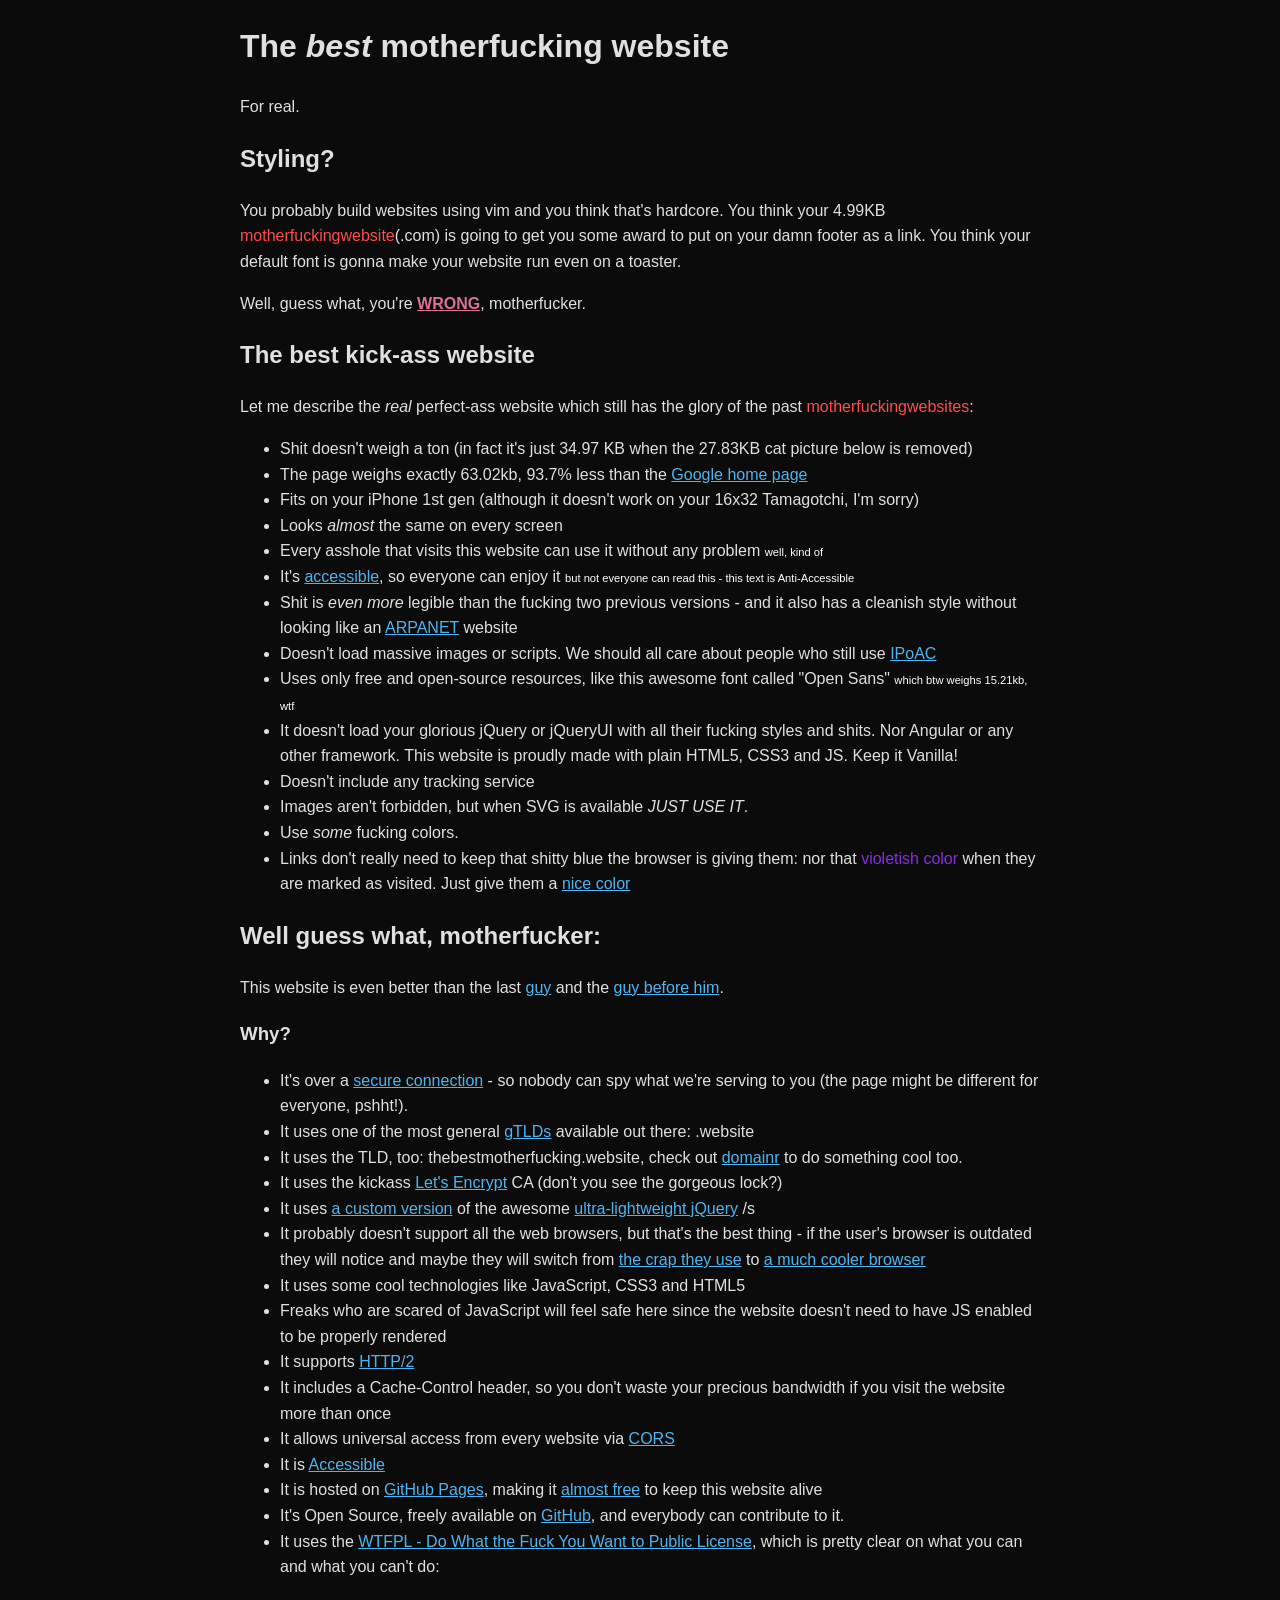
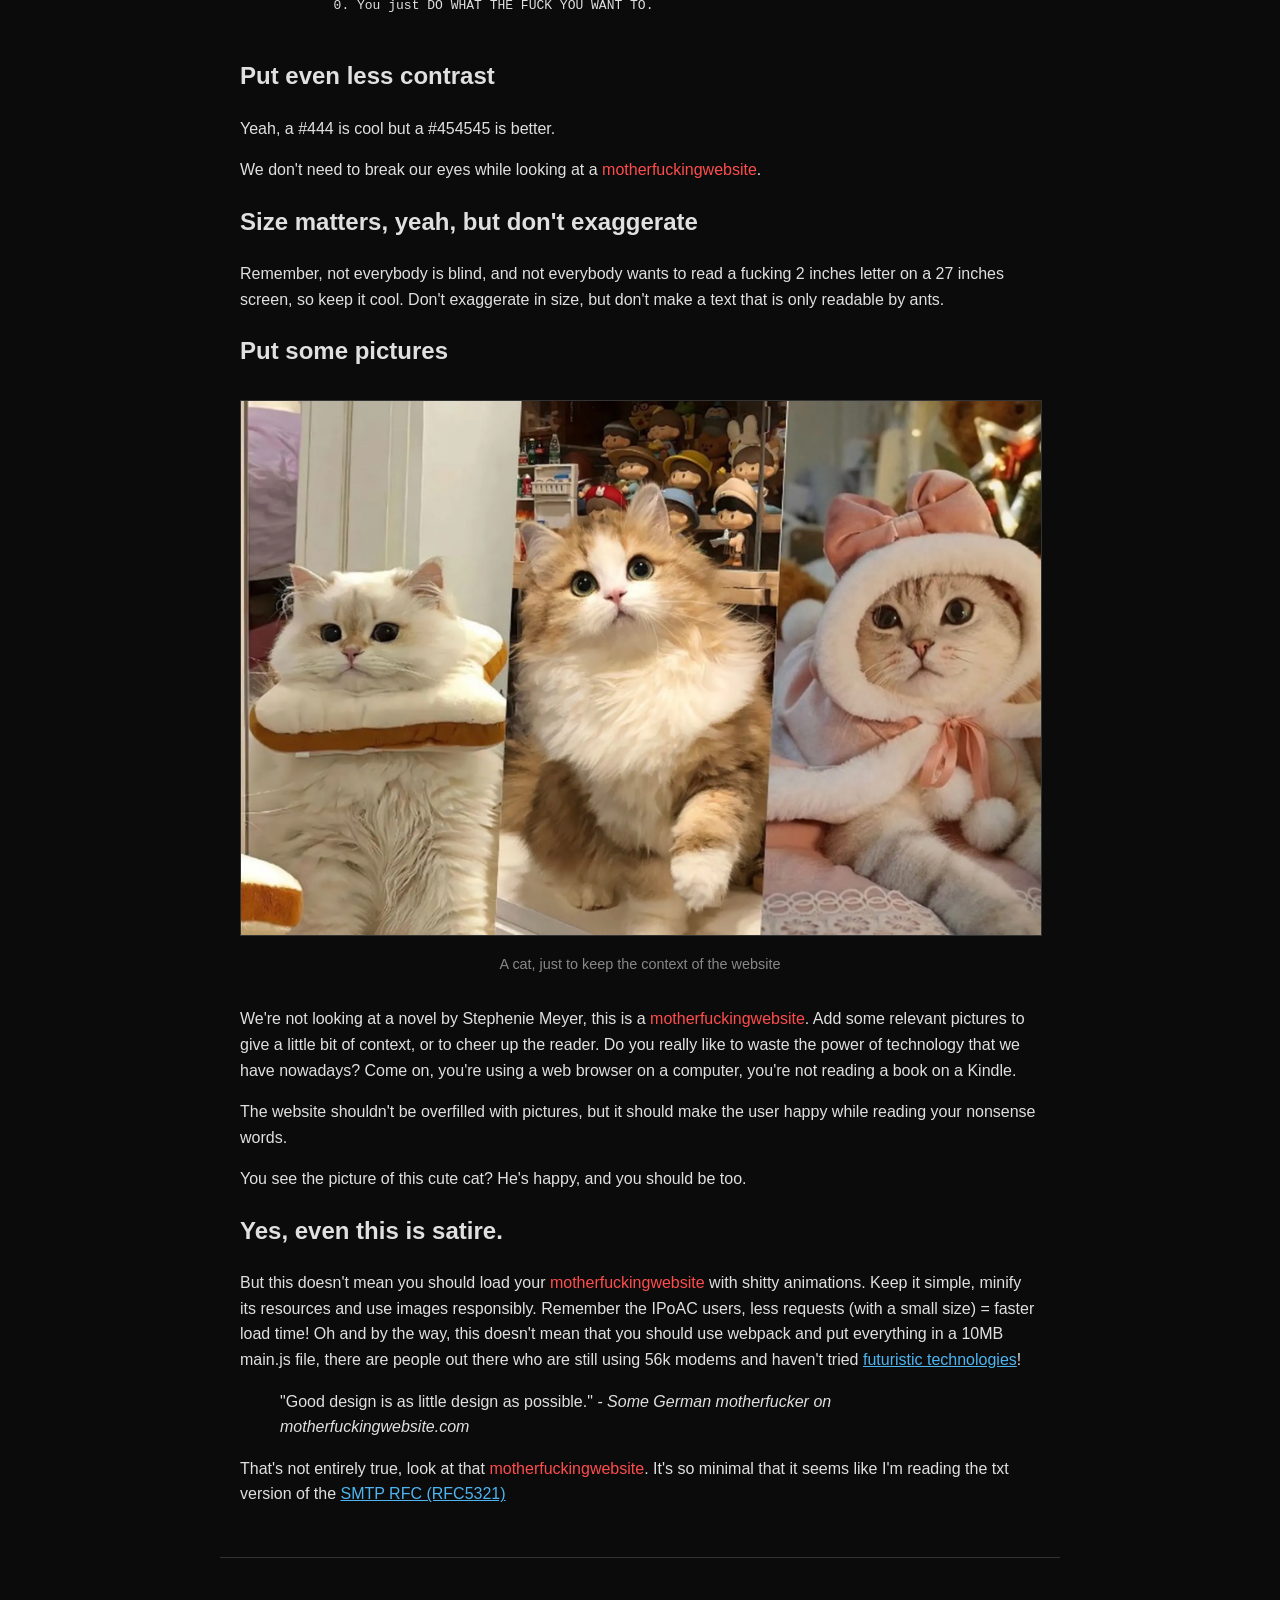
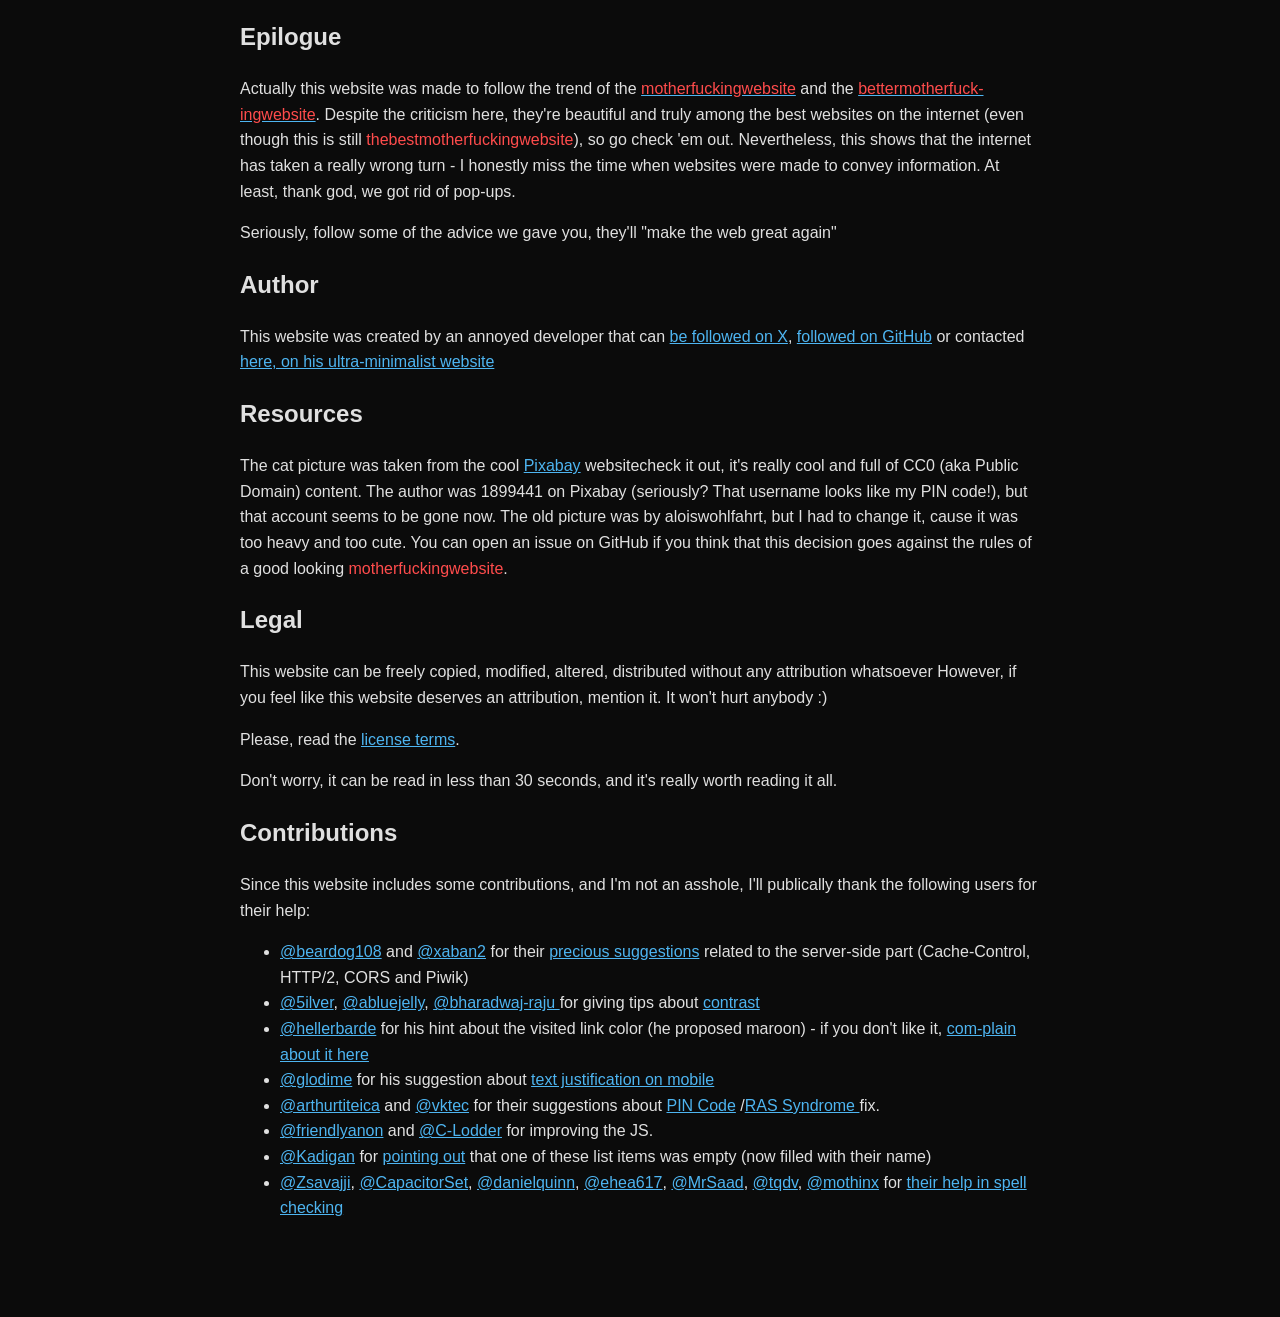
==== Bai3/index.html @ 23d35c74 "update code" ====
<!doctype html>
<html lang="en">
  <head>
    <meta charset="UTF-8" />
    <meta name="viewport" content="width=device-width, initial-scale=1.0" />
    <title>Document</title>
    <link rel="stylesheet" href="style.css" />
  </head>
  <body>
    <h1>The <em>best</em> motherfucking website</h1>
    <p>For real.</p>

    <section>
      <h2>Styling?</h2>
      <p>
        You probably build websites using vim and you think that's hardcore. You
        think your 4.99KB <span id="t1"> motherfuckingwebsite</span>(.com) is
        going to get you some award to put on your damn footer as a link. You
        think your default font is gonna make your website run even on a
        toaster.
      </p>
      <p>
        Well, guess what, you're
        <strong
          ><span style="color: palevioletred"><u>WRONG</u></span></strong
        >, motherfucker.
      </p>
    </section>

    <section>
      <h2>The best kick-ass website</h2>
      <p>
        Let me describe the <em>real</em> perfect-ass website which still has
        the glory of the past <span id="t1">motherfuckingwebsites</span>:
      </p>
      <ul>
        <li>
          Shit doesn't weigh a ton (in fact it's just 34.97 KB when the 27.83KB
          cat picture below is removed)
        </li>
        <li>
          The page weighs exactly 63.02kb, 93.7% less than the
          <a href="https://www.google.com/?zx=1777881623377"
            >Google home page</a
          >
        </li>
        <li>
          Fits on your iPhone 1st gen (although it doesn't work on your 16x32
          Tamagotchi, I'm sorry)
        </li>
        <li>Looks <em>almost</em> the same on every screen</li>
        <li>
          Every asshole that visits this website can use it without any problem
          <small>well, kind of</small>
        </li>
        <li>
          It's <a href="https://www.w3.org/TR/WCAG20/">accessible</a>, so
          everyone can enjoy it
          <small
            >but not everyone can read this - this text is
            Anti-Accessible</small
          >
        </li>
        <li>
          Shit is <em>even more</em> legible than the fucking two previous
          versions - and it also has a cleanish style without looking like an
          <a href="https://en.wikipedia.org/wiki/ARPANET">ARPANET</a> website
        </li>
        <li>
          Doesn't load massive images or scripts. We should all care about
          people who still use
          <a href="https://en.wikipedia.org/wiki/IP_over_Avian_Carriers"
            >IPoAC</a
          >
        </li>
        <li>
          Uses only free and open-source resources, like this awesome font
          called "Open Sans" <small>which btw weighs 15.21kb, wtf</small>
        </li>
        <li>
          It doesn't load your glorious jQuery or jQueryUI with all their
          fucking styles and shits. Nor Angular or any other framework. This
          website is proudly made with plain HTML5, CSS3 and JS. Keep it
          Vanilla!
        </li>
        <li>Doesn't include any tracking service</li>
        <li>
          Images aren't forbidden, but when SVG is available
          <em>JUST USE IT</em>.
        </li>
        <li>Use <em>some</em> fucking colors.</li>
        <li>
          Links don't really need to keep that shitty blue the browser is giving
          them: nor that
          <span style="color: blueviolet">violetish color</span> when they are
          marked as visited. Just give them a
          <a href="https://www.colorhexa.com/0077aa">nice color</a>
        </li>
      </ul>
    </section>

    <section>
      <h2>Well guess what, motherfucker:</h2>
      <p>
        This website is even better than the last
        <a href="#http://bettermotherfuckingwebsite.com/">guy</a>
        and the <a href="https://motherfuckingwebsite.com/">guy before him</a>.
      </p>
      <h3>Why?</h3>
      <ul>
        <li>
          It's over a
          <a href="https://en.wikipedia.org/wiki/HTTPS">secure connection</a> -
          so nobody can spy what we're serving to you (the page might be
          different for everyone, pshht!).
        </li>
        <li>
          It uses one of the most general
          <a href="https://en.wikipedia.org/wiki/Generic_top-level_domain"
            >gTLDs</a
          >
          available out there: .website
        </li>
        <li>
          It uses the TLD, too: thebestmotherfucking.website, check out
          <a href="https://domainr.com/">domainr</a> to do something cool too.
        </li>
        <li>
          It uses the kickass
          <a href="https://letsencrypt.org/">Let's Encrypt</a> CA (don't you see
          the gorgeous lock?)
        </li>
        <li>
          It uses
          <a href="https://thebestmotherfucking.website/js/jquery-3.5.1.min.js"
            >a custom version</a
          >
          of the awesome
          <a href="https://jquery.com/">ultra-lightweight jQuery</a> /s
        </li>
        <li>
          It probably doesn't support all the web browsers, but that's the best
          thing - if the user's browser is outdated they will notice and maybe
          they will switch from
          <a
            href="https://support.microsoft.com/vi-VN/internet-explorer/internet-explorer-help"
            >the crap they use</a
          >
          to
          <a href="https://www.firefox.com/vi/">a much cooler browser</a>
        </li>
        <li>It uses some cool technologies like JavaScript, CSS3 and HTML5</li>
        <li>
          Freaks who are scared of JavaScript will feel safe here since the
          website doesn't need to have JS enabled to be properly rendered
        </li>
        <li>
          It supports <a href="https://en.wikipedia.org/wiki/HTTP/2">HTTP/2</a>
        </li>
        <li>
          It includes a Cache-Control header, so you don't waste your precious
          bandwidth if you visit the website more than once
        </li>
        <li>
          It allows universal access from every website via
          <a href="https://enable-cors.org/">CORS</a>
        </li>
        <li>
          It is
          <a href="https://www.w3.org/WAI/fundamentals/accessibility-intro/"
            >Accessible</a
          >
        </li>
        <li>
          It is hosted on <a href="https://pages.github.com/">GitHub Pages</a>,
          making it
          <a href="https://www.namecheap.com/domains/registration/gtld/website/"
            >almost free</a
          >
          to keep this website alive
        </li>
        <li>
          It's Open Source, freely available on
          <a href="https://github.com/denysvitali/thebestmotherfuckingwebsite/"
            >GitHub</a
          >, and everybody can contribute to it.
        </li>
        <li>
          It uses the
          <a href="https://www.wtfpl.net/"
            >WTFPL - Do What the Fuck You Want to Public License</a
          >, which is pretty clear on what you can and what you can't do:
        </li>
      </ul>
      <pre>
            0. You just DO WHAT THE FUCK YOU WANT TO.
        </pre
      >
    </section>

    <section>
      <h2>Put even less contrast</h2>
      <p>Yeah, a #444 is cool but a #454545 is better.</p>
      <p>
        We don't need to break our eyes while looking at a
        <span id="t1">motherfuckingwebsite</span>.
      </p>
    </section>

    <section>
      <h2>Size matters, yeah, but don't exaggerate</h2>
      <p>
        Remember, not everybody is blind, and not everybody wants to read a
        fucking 2 inches letter on a 27 inches screen, so keep it cool. Don't
        exaggerate in size, but don't make a text that is only readable by ants.
      </p>
    </section>

    <section>
      <h2>Put some pictures</h2>
      <figure>
        <img
          src="anhmeo.jpg"
          alt="A cat, just to keep the context of the website"
        />
        <figcaption>A cat, just to keep the context of the website</figcaption>
      </figure>
      <p>
        We're not looking at a novel by Stephenie Meyer, this is a
        <span id="t1">motherfuckingwebsite</span>. Add some relevant pictures to
        give a little bit of context, or to cheer up the reader. Do you really
        like to waste the power of technology that we have nowadays? Come on,
        you're using a web browser on a computer, you're not reading a book on a
        Kindle.
      </p>
      <p>
        The website shouldn't be overfilled with pictures, but it should make
        the user happy while reading your nonsense words.
      </p>
      <p>
        You see the picture of this cute cat? He's happy, and you should be too.
      </p>
    </section>

    <section>
      <h2>Yes, even this is satire.</h2>
      <p>
        But this doesn't mean you should load your
        <span id="t1">motherfuckingwebsite</span> with shitty animations. Keep
        it simple, minify its resources and use images responsibly. Remember the
        IPoAC users, less requests (with a small size) = faster load time! Oh
        and by the way, this doesn't mean that you should use webpack and put
        everything in a 10MB main.js file, there are people out there who are
        still using 56k modems and haven't tried
        <a href="https://en.wikipedia.org/wiki/Fiber_to_the_x#FTTH"
          >futuristic technologies</a
        >!
      </p>
      <blockquote>
        "Good design is as little design as possible."
        <cite>- Some German motherfucker on motherfuckingwebsite.com</cite>
      </blockquote>
      <p>
        That's not entirely true, look at that
        <span id="t1">motherfuckingwebsite</span>. It's so minimal that it seems
        like I'm reading the txt version of the
        <a href="https://www.rfc-editor.org/rfc/rfc5321.txt"
          >SMTP RFC (RFC5321)</a
        >
      </p>
    </section>

    <footer>
      <h2>Epilogue</h2>
      <p>
        Actually this website was made to follow the trend of the
        <a href="https://motherfuckingwebsite.com/"
          ><span id="t1">motherfuckingwebsite</span></a
        >
        and the
        <a href="http://bettermotherfuckingwebsite.com/"
          ><span id="t1">bettermotherfuck-ingwebsite</span></a
        >. Despite the criticism here, they're beautiful and truly among the
        best websites on the internet (even though this is still
        <span id="t1">thebestmotherfuckingwebsite</span>), so go check 'em out.
        Nevertheless, this shows that the internet has taken a really wrong turn
        - I honestly miss the time when websites were made to convey
        information. At least, thank god, we got rid of pop-ups.
      </p>
      <p>
        Seriously, follow some of the advice we gave you, they'll "make the web
        great again"
      </p>

      <h2>Author</h2>
      <p>
        This website was created by an annoyed developer that can
        <a href="https://x.com/DenysVitali">be followed on X</a>,
        <a href="https://github.com/denysvitali/">followed on GitHub</a> or
        contacted
        <a href="https://denv.it/">here, on his ultra-minimalist website</a>
      </p>

      <h2>Resources</h2>
      <p>
        The cat picture was taken from the cool
        <a href="https://pixabay.com/">Pixabay</a> websitecheck it out, it's
        really cool and full of CC0 (aka Public Domain) content. The author was
        1899441 on Pixabay (seriously? That username looks like my PIN code!),
        but that account seems to be gone now. The old picture was by
        aloiswohlfahrt, but I had to change it, cause it was too heavy and too
        cute. You can open an issue on GitHub if you think that this decision
        goes against the rules of a good looking
        <span id="t1">motherfuckingwebsite</span>.
      </p>

      <h2>Legal</h2>
      <p>
        This website can be freely copied, modified, altered, distributed
        without any attribution whatsoever However, if you feel like this
        website deserves an attribution, mention it. It won't hurt anybody :)
      </p>
      <p>
        Please, read the
        <a href="https://thebestmotherfucking.website/LICENSE.txt"
          >license terms</a
        >.
      </p>
      <p>
        Don't worry, it can be read in less than 30 seconds, and it's really
        worth reading it all.
      </p>

      <h2>Contributions</h2>
      <p>
        Since this website includes some contributions, and I'm not an asshole,
        I'll publically thank the following users for their help:
      </p>
      <ul>
        <li>
          <a href="https://github.com/beardog108">@beardog108</a> and
          <a href="https://github.com/xaban2">@xaban2</a> for their
          <a
            href="https://github.com/denysvitali/thebestmotherfuckingwebsite/issues/51"
            >precious suggestions</a
          >
          related to the server-side part (Cache-Control, HTTP/2, CORS and
          Piwik)
        </li>
        <li>
          <a href="https://github.com/5ilver">@5ilver</a>,
          <a href="https://github.com/abluejelly">@abluejelly</a>,
          <a href="https://github.com/bharadwaj-raju">@bharadwaj-raju </a> for
          giving tips about
          <a
            href="https://github.com/denysvitali/thebestmotherfuckingwebsite/issues?q=label%3Acontrast"
            >contrast</a
          >
        </li>
        <li>
          <a href="https://github.com/hellerbarde">@hellerbarde</a> for his hint
          about the visited link color (he proposed maroon) - if you don't like
          it,
          <a
            href="https://github.com/denysvitali/thebestmotherfuckingwebsite/issues/11"
            >com-plain about it here</a
          >
        </li>
        <li>
          <a href="https://github.com/glodime">@glodime</a> for his suggestion
          about
          <a
            href="https://github.com/denysvitali/thebestmotherfuckingwebsite/issues/12"
            >text justification on mobile</a
          >
        </li>
        <li>
          <a href="https://github.com/arthurtiteica"> @arthurtiteica</a> and
          <a href="https://github.com/vktec">@vktec</a> for their suggestions
          about
          <a
            href="https://github.com/denysvitali/thebestmotherfuckingwebsite/issues/9"
            >PIN Code</a
          >
          /<a href="https://en.wikipedia.org/wiki/RAS_syndrome"
            >RAS Syndrome
          </a>
          fix.
        </li>
        <li>
          <a href="https://github.com/friendlyanon">@friendlyanon</a> and
          <a href="https://github.com/C-Lodder">@C-Lodder</a> for improving the
          JS.
        </li>
        <li>
          <a href="https://github.com/Kadigan">@Kadigan</a> for
          <a
            href="https://github.com/denysvitali/thebestmotherfuckingwebsite/issues/90"
            >pointing out</a
          >
          that one of these list items was empty (now filled with their name)
        </li>
        <li>
          <a href="https://github.com/Zsavajji">@Zsavajji</a>,
          <a href="https://github.com/CapacitorSet">@CapacitorSet</a>,
          <a href="https://github.com/danielquinn">@danielquinn</a>,
          <a href="https://github.com/ehea617">@ehea617</a>,
          <a href="https://github.com/MrSaad">@MrSaad</a>,
          <a href="https://github.com/tqdv">@tqdv</a>,
          <a href="https://github.com/mothinx">@mothinx</a> for
          <a
            href="https://github.com/denysvitali/thebestmotherfuckingwebsite/pulls?q=is%3Apr+is%3Aclosed+label%3A%22spell+checking%22"
            >their help in spell checking</a
          >
        </li>
      </ul>
    </footer>
  </body>
</html>
---- Bai3/style.css ----
body {
  background-color: #0b0b0b;
  color: #e0e0e0;
  font-family:
    "Open Sans",
    -apple-system,
    BlinkMacSystemFont,
    "Segoe UI",
    Roboto,
    sans-serif;
  line-height: 1.6;
  margin: 0;
  padding: 0;
}

body > * {
  max-width: 800px;
  margin-left: auto;
  margin-right: auto;
  padding: 0 20px;
}

header {
  padding-top: 50px;
  padding-bottom: 20px;
}

footer {
  padding-top: 40px;
  padding-bottom: 80px;
  border-top: 1px solid #333;
  margin-top: 50px;
}

a {
  color: #4eb5f1;
  text-decoration: underline;
}

a:hover {
  color: #ff4c4c;
}

figure {
  margin: 30px 0;
  text-align: center;
}

img {
  max-width: 100%;
  height: auto;
  border: 1px solid #333;
}

figcaption {
  font-size: 0.9em;
  color: #888;
  margin-top: 10px;
}

small {
  color: white;
  font-size: 0.7em;
}

#t1 {
  color: #ff4c4c;
}
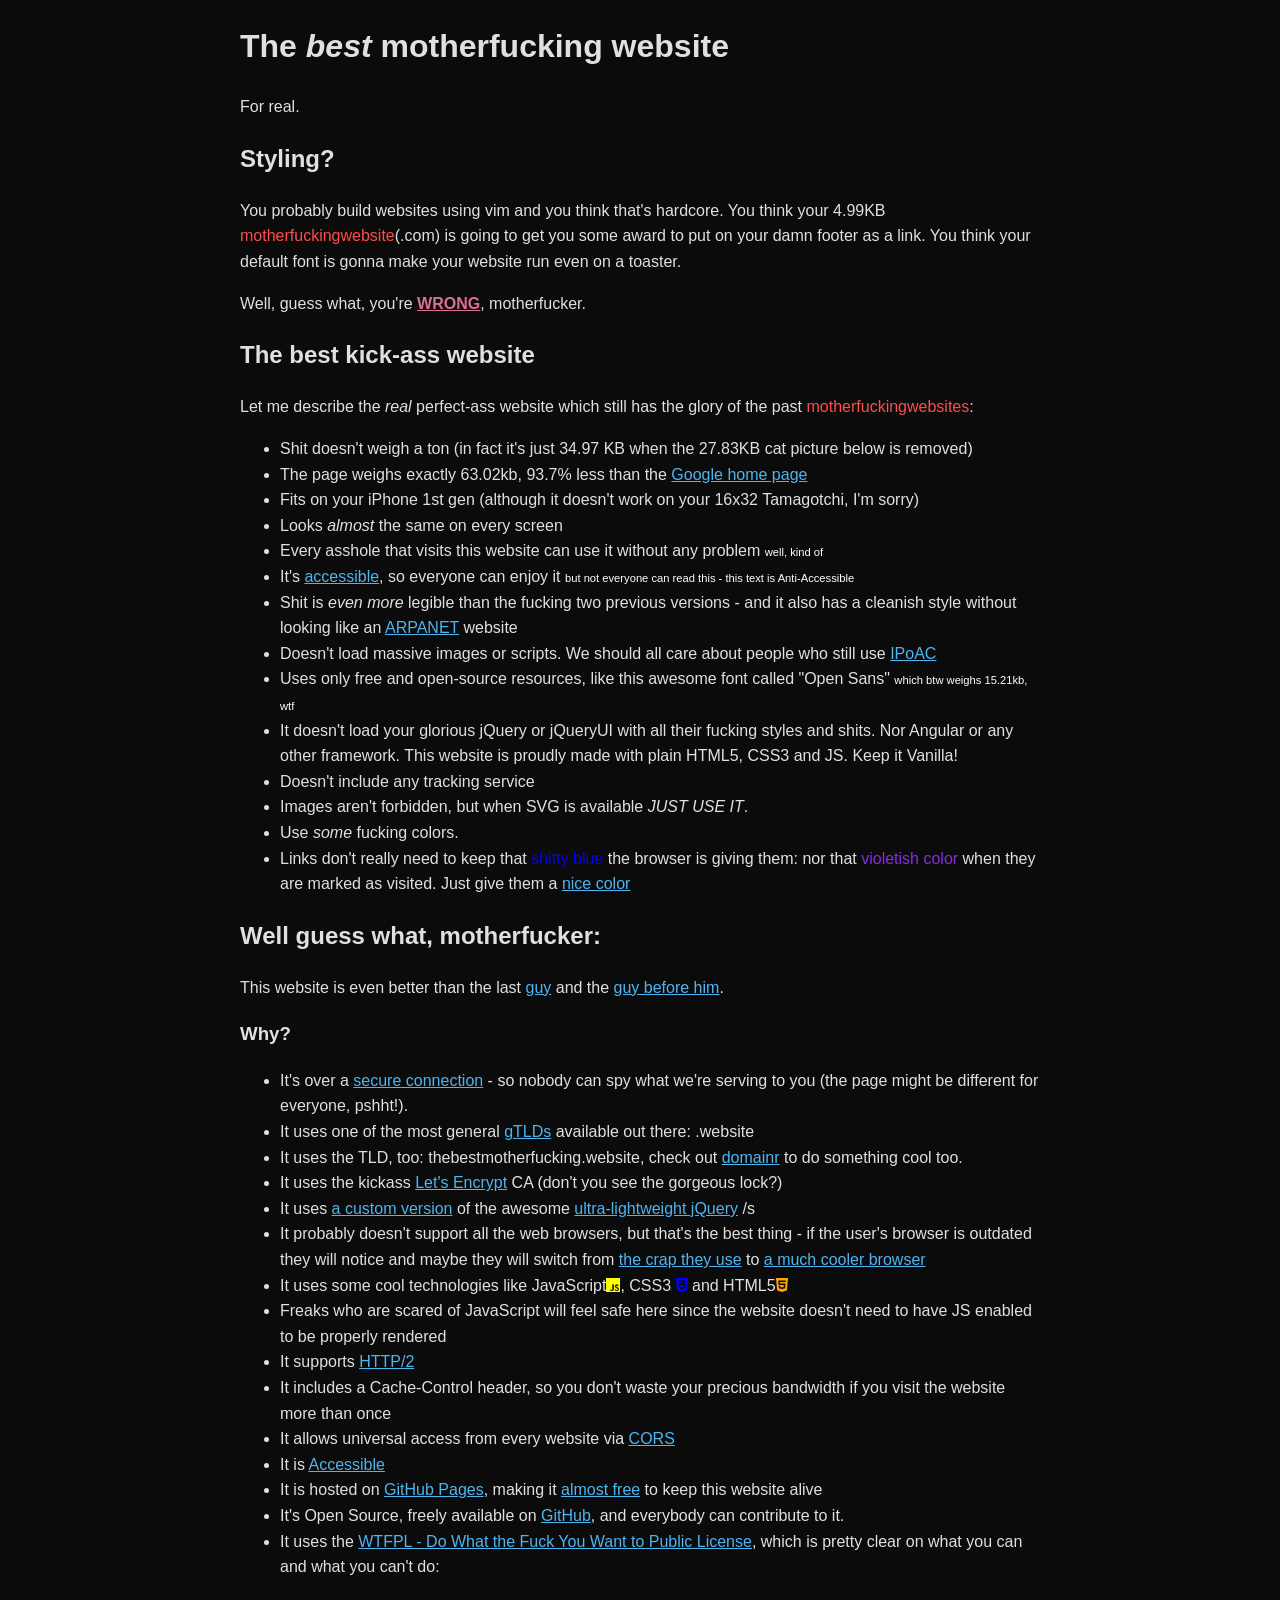
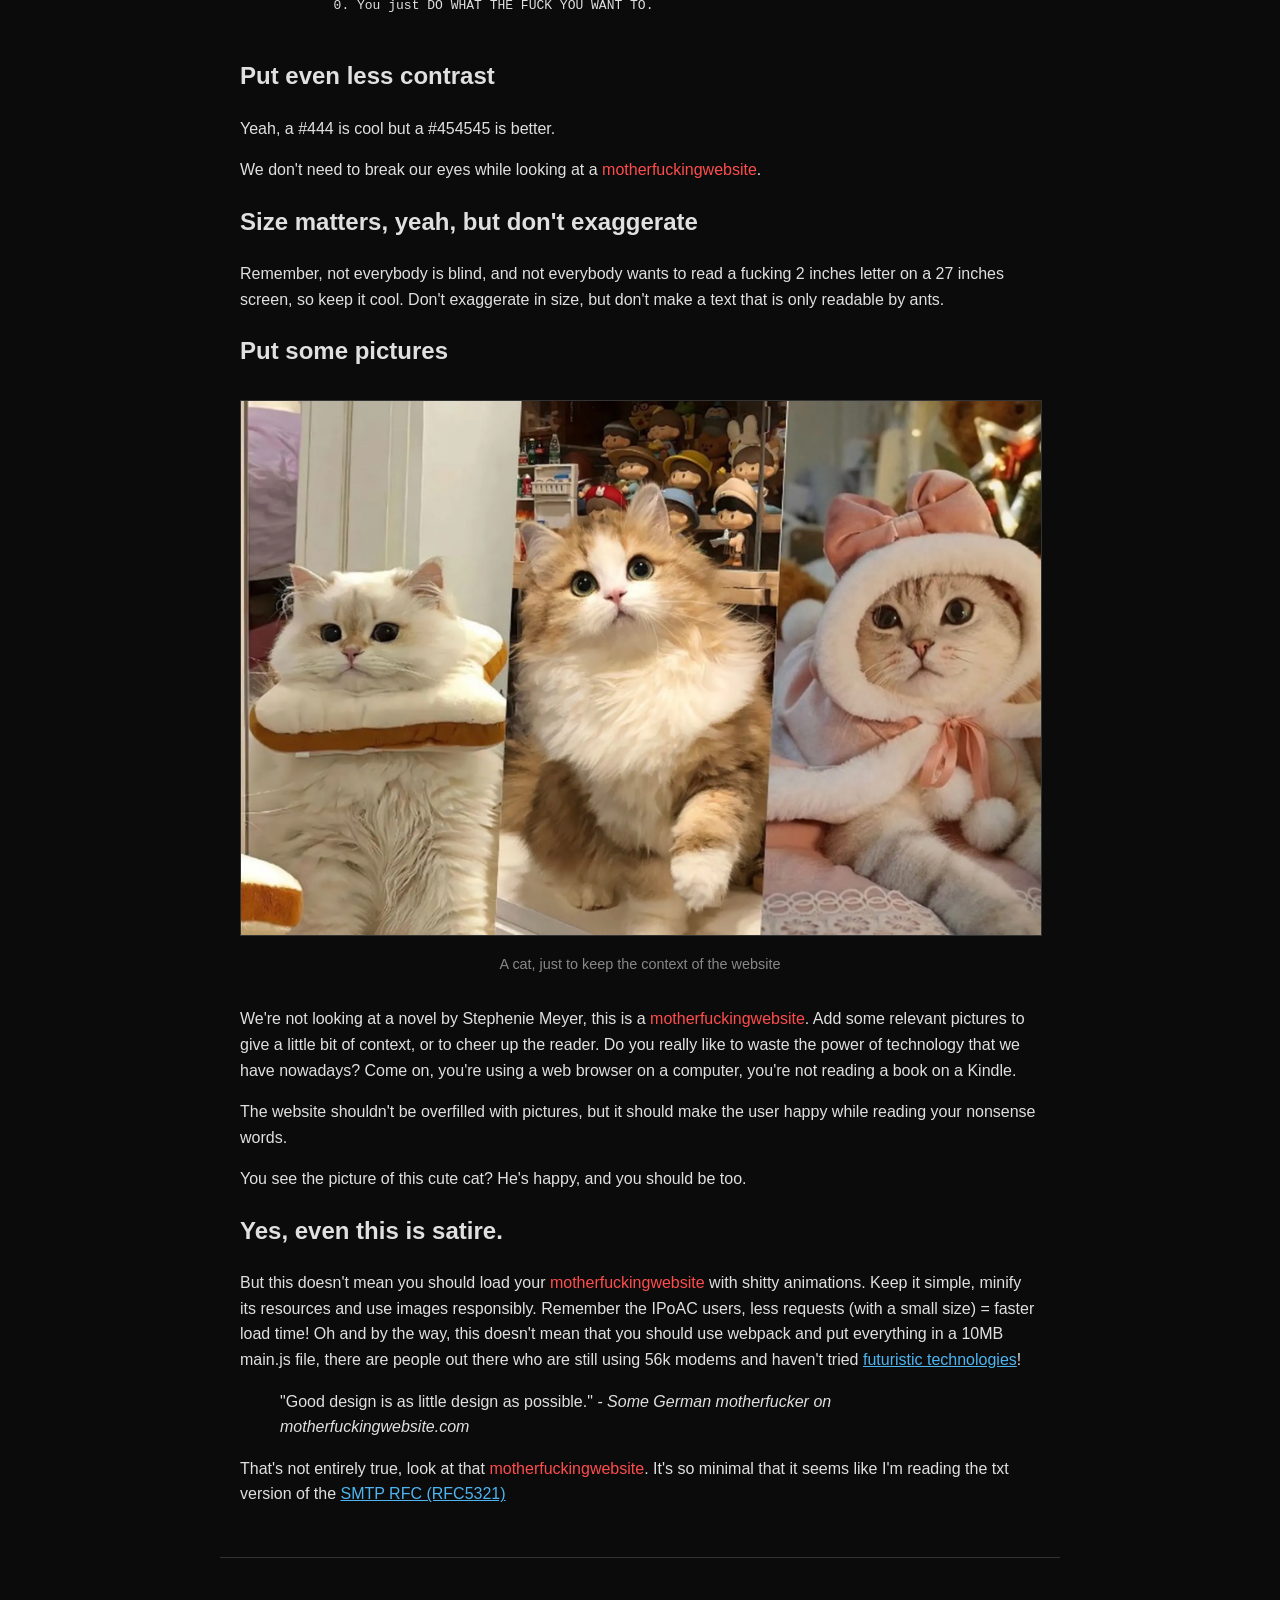
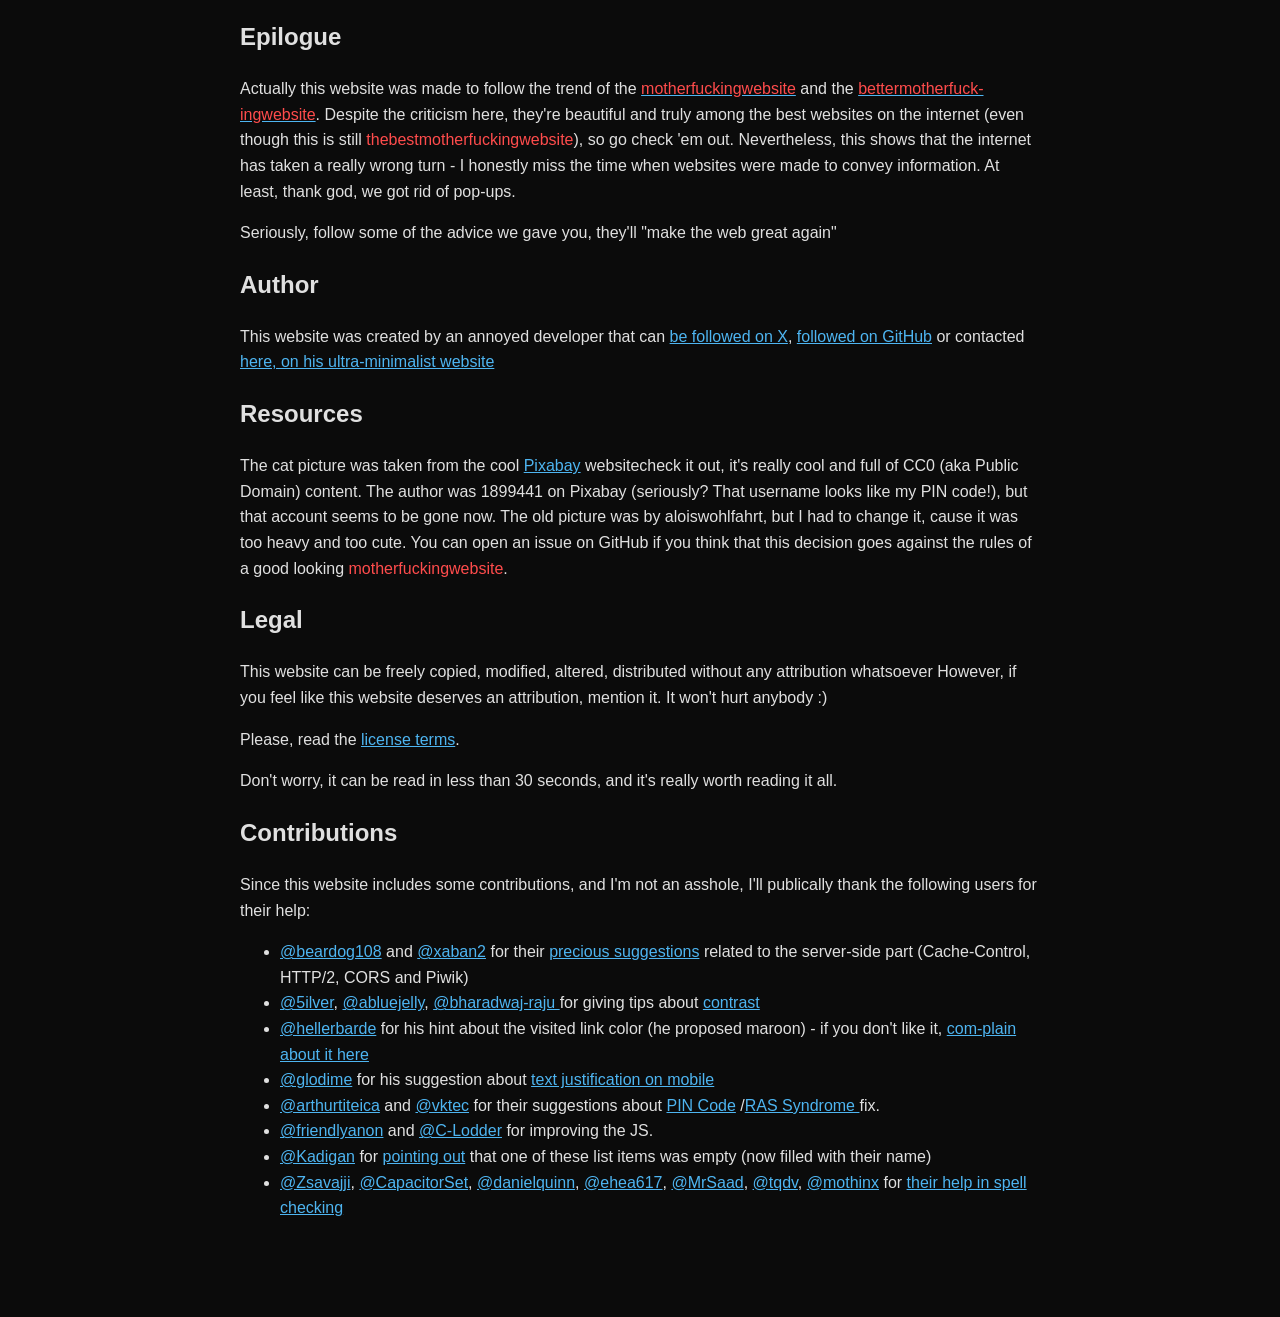
==== commit ec7ecc6b: "." ====
--- a/Bai3/index.html
+++ b/Bai3/index.html
@@ -5,6 +5,10 @@
     <meta name="viewport" content="width=device-width, initial-scale=1.0" />
     <title>Document</title>
     <link rel="stylesheet" href="style.css" />
+    <link
+      rel="stylesheet"
+      href="https://cdnjs.cloudflare.com/ajax/libs/font-awesome/6.5.1/css/all.min.css"
+    />
   </head>
   <body>
     <h1>The <em>best</em> motherfucking website</h1>
@@ -90,7 +94,8 @@
         </li>
         <li>Use <em>some</em> fucking colors.</li>
         <li>
-          Links don't really need to keep that shitty blue the browser is giving
+          Links don't really need to keep that
+          <span style="color: blue">shitty blue</span> the browser is giving
           them: nor that
           <span style="color: blueviolet">violetish color</span> when they are
           marked as visited. Just give them a
@@ -149,7 +154,14 @@
           to
           <a href="https://www.firefox.com/vi/">a much cooler browser</a>
         </li>
-        <li>It uses some cool technologies like JavaScript, CSS3 and HTML5</li>
+        <li>
+          It uses some cool technologies like JavaScript<i
+            class="fa-brands fa-js"
+            style="color: yellow"
+          ></i
+          >, CSS3 <i class="fa-brands fa-css3-alt" style="color: blue"></i> and
+          HTML5<i class="fa-brands fa-html5" style="color: orange"></i>
+        </li>
         <li>
           Freaks who are scared of JavaScript will feel safe here since the
           website doesn't need to have JS enabled to be properly rendered
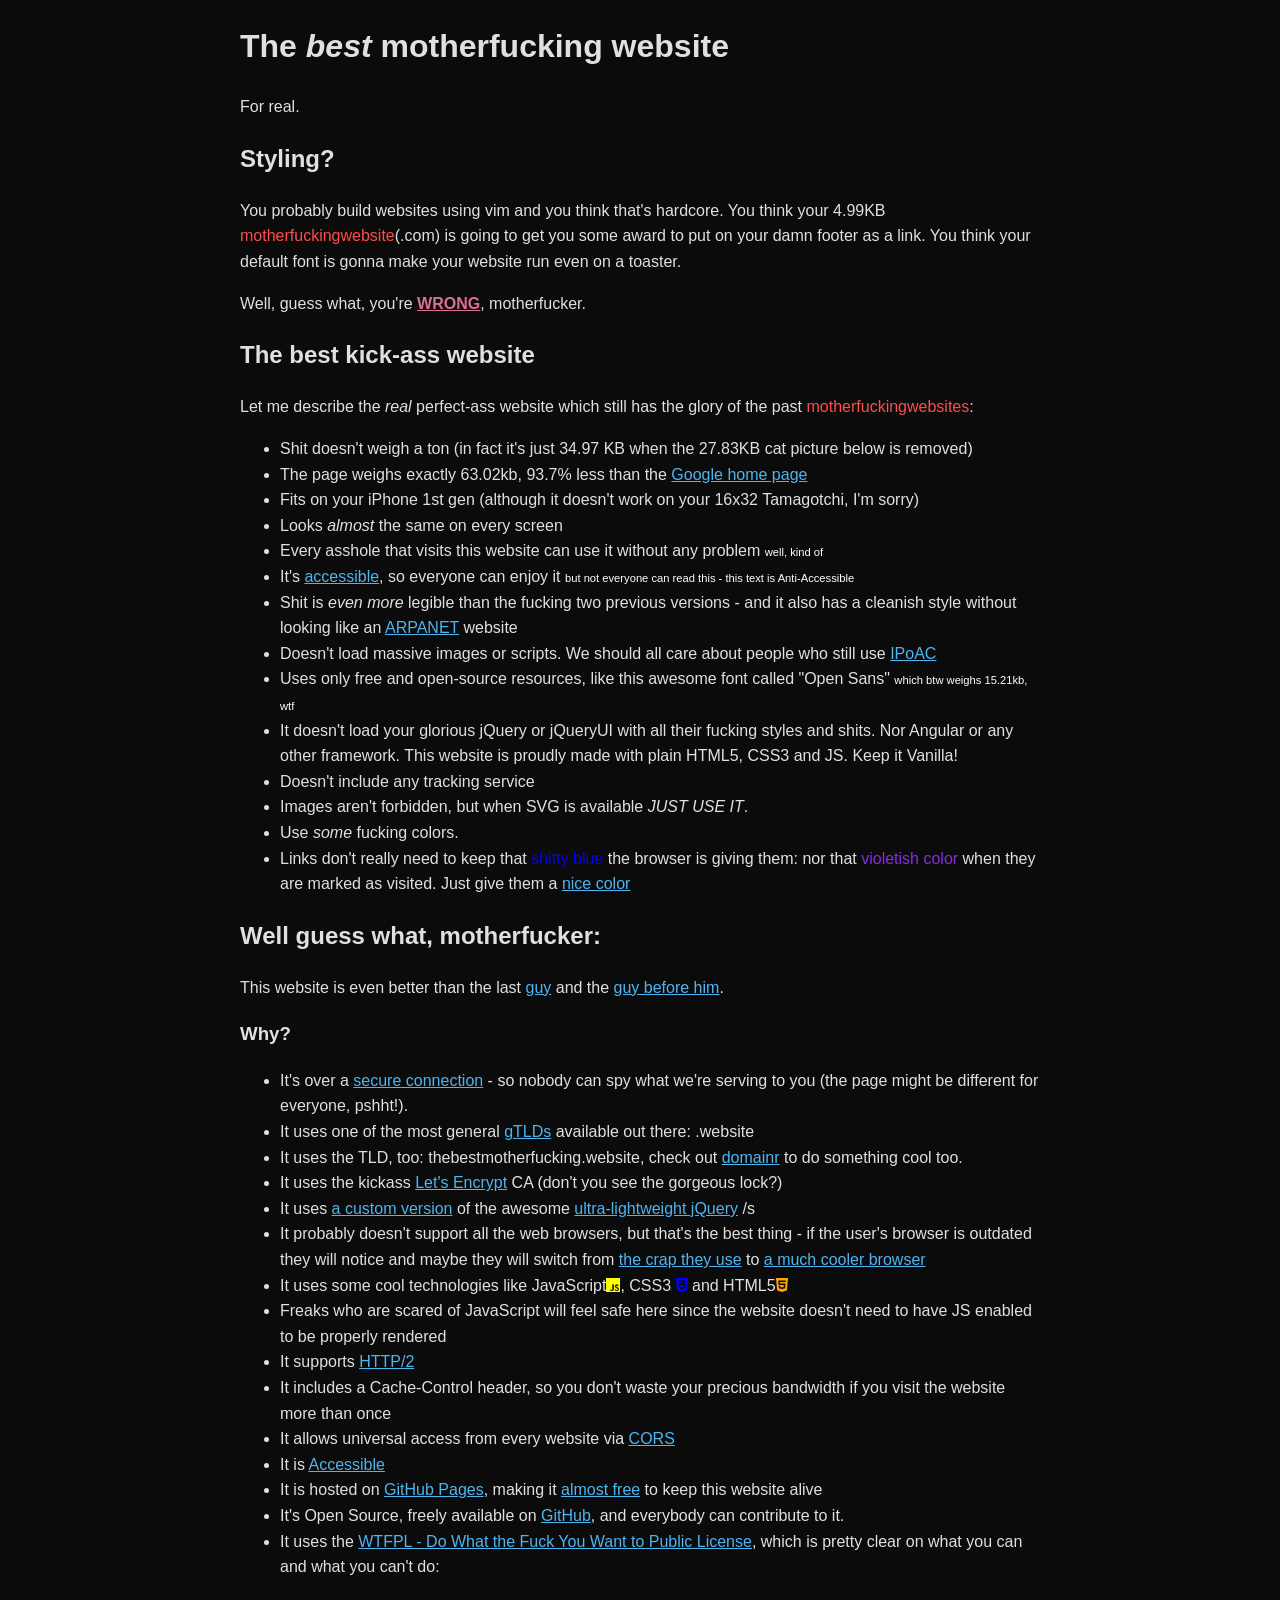
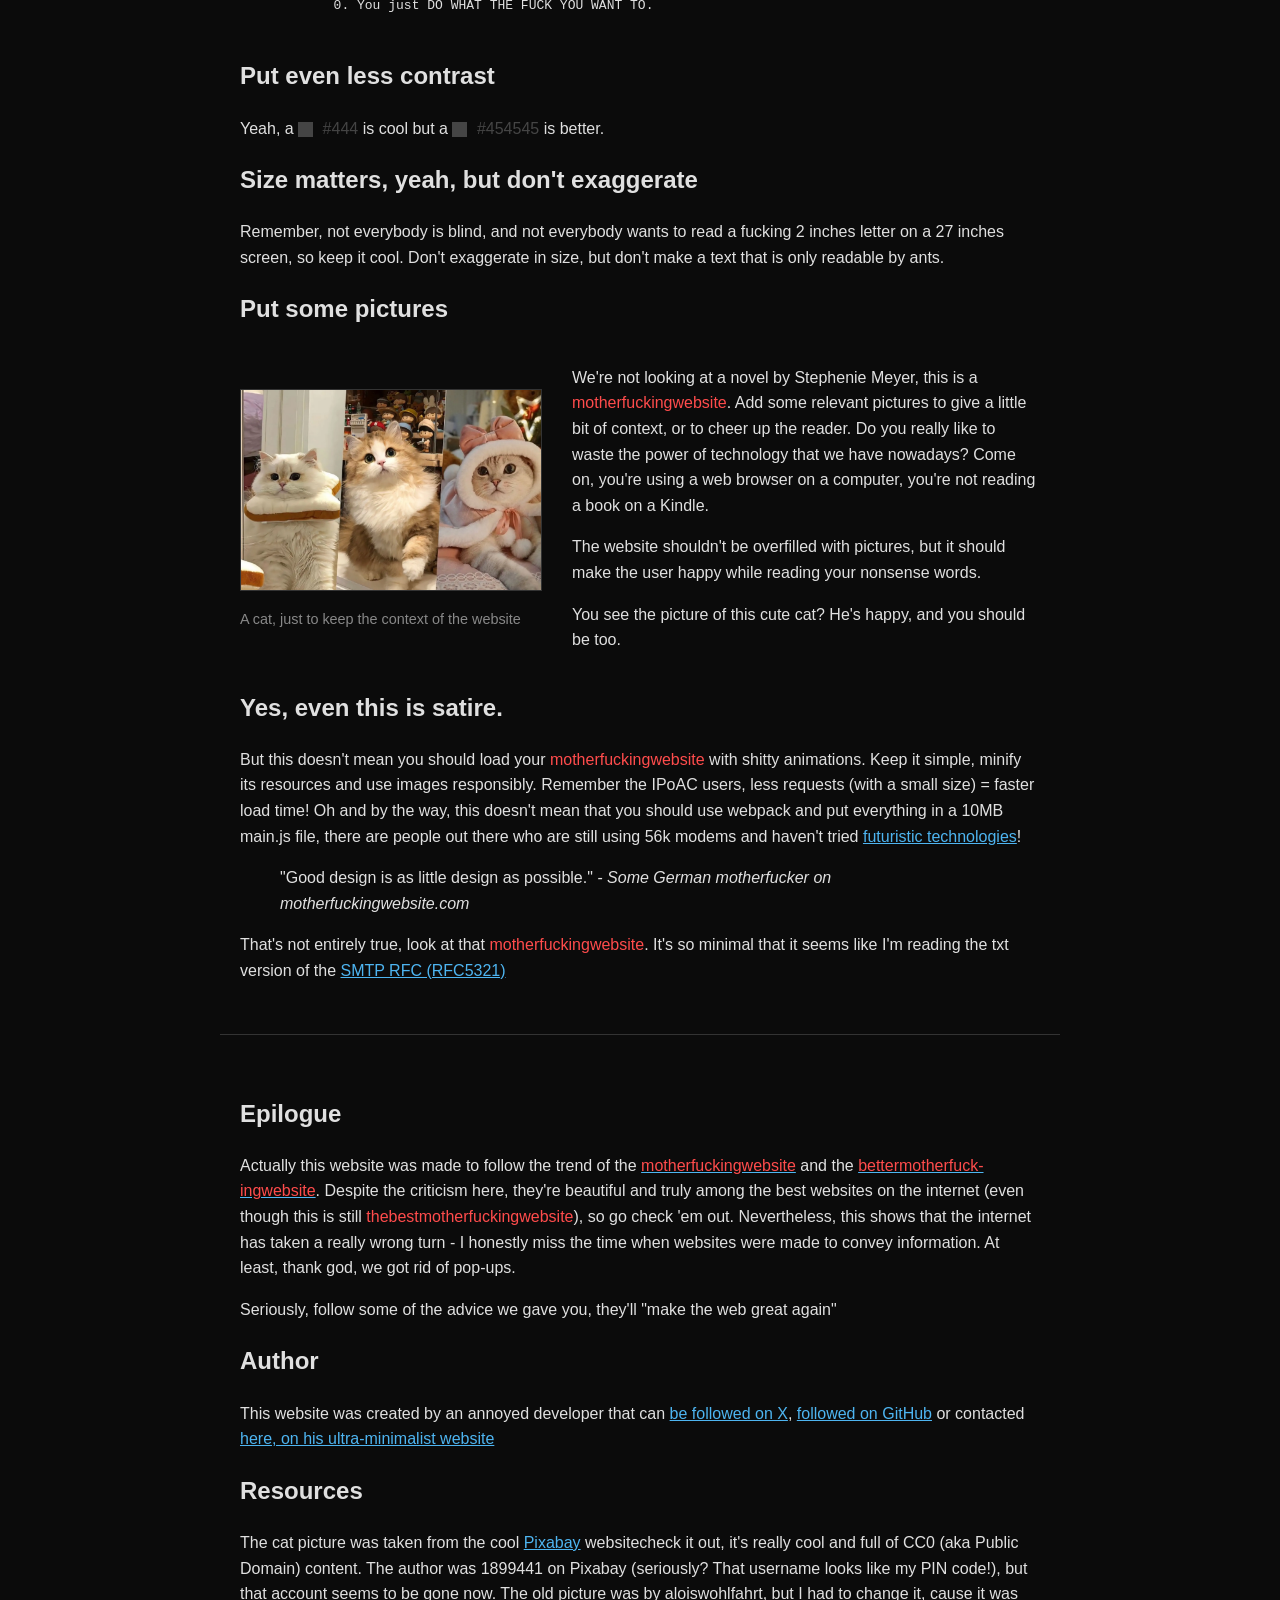
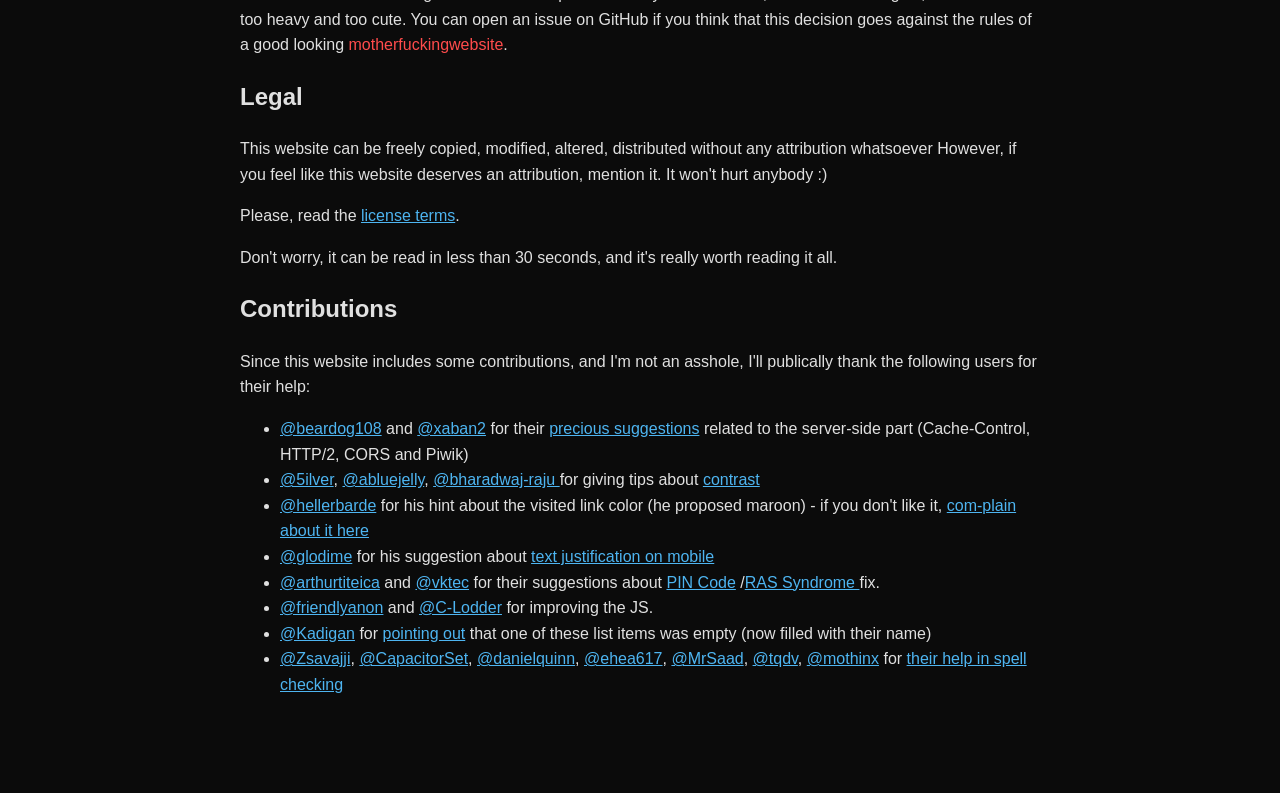
==== commit 456b13d6: "a" ====
--- a/Bai3/index.html
+++ b/Bai3/index.html
@@ -212,10 +212,30 @@
 
     <section>
       <h2>Put even less contrast</h2>
-      <p>Yeah, a #444 is cool but a #454545 is better.</p>
-      <p>
-        We don't need to break our eyes while looking at a
-        <span id="t1">motherfuckingwebsite</span>.
+      <p>
+        Yeah, a
+        <span
+          style="
+            display: inline-block;
+            width: 15px;
+            height: 15px;
+            background-color: #444;
+            margin-right: 5px;
+            vertical-align: middle;
+          "
+        ></span>
+        <span style="color: #444">#444</span> is cool but a
+        <span
+          style="
+            display: inline-block;
+            width: 15px;
+            height: 15px;
+            background-color: #454545;
+            margin-right: 5px;
+            vertical-align: middle;
+          "
+        ></span>
+        <span style="color: #454545">#454545</span> is better.
       </p>
     </section>
 
@@ -230,28 +250,32 @@
 
     <section>
       <h2>Put some pictures</h2>
-      <figure>
-        <img
-          src="anhmeo.jpg"
-          alt="A cat, just to keep the context of the website"
-        />
-        <figcaption>A cat, just to keep the context of the website</figcaption>
-      </figure>
-      <p>
-        We're not looking at a novel by Stephenie Meyer, this is a
-        <span id="t1">motherfuckingwebsite</span>. Add some relevant pictures to
-        give a little bit of context, or to cheer up the reader. Do you really
-        like to waste the power of technology that we have nowadays? Come on,
-        you're using a web browser on a computer, you're not reading a book on a
-        Kindle.
-      </p>
-      <p>
-        The website shouldn't be overfilled with pictures, but it should make
-        the user happy while reading your nonsense words.
-      </p>
-      <p>
-        You see the picture of this cute cat? He's happy, and you should be too.
-      </p>
+      <div id="t3">
+        <figure>
+          <img src="anhmeo.jpg" alt="A cat" />
+          <figcaption>
+            A cat, just to keep the context of the website
+          </figcaption>
+        </figure>
+        <div>
+          <p>
+            We're not looking at a novel by Stephenie Meyer, this is a
+            <span id="t1">motherfuckingwebsite</span>. Add some relevant
+            pictures to give a little bit of context, or to cheer up the reader.
+            Do you really like to waste the power of technology that we have
+            nowadays? Come on, you're using a web browser on a computer, you're
+            not reading a book on a Kindle.
+          </p>
+          <p>
+            The website shouldn't be overfilled with pictures, but it should
+            make the user happy while reading your nonsense words.
+          </p>
+          <p>
+            You see the picture of this cute cat? He's happy, and you should be
+            too.
+          </p>
+        </div>
+      </div>
     </section>
 
     <section>
--- a/Bai3/style.css
+++ b/Bai3/style.css
@@ -42,14 +42,15 @@
 }
 
 figure {
-  margin: 30px 0;
-  text-align: center;
+  width: 300px;
+  margin: 0;
+  flex-shrink: 0;
 }
 
 img {
   max-width: 100%;
-  height: auto;
   border: 1px solid #333;
+  margin-top: 40px;
 }
 
 figcaption {
@@ -66,3 +67,8 @@
 #t1 {
   color: #ff4c4c;
 }
+#t3 {
+  display: flex;
+  align-items: flex-start;
+  gap: 2rem;
+}
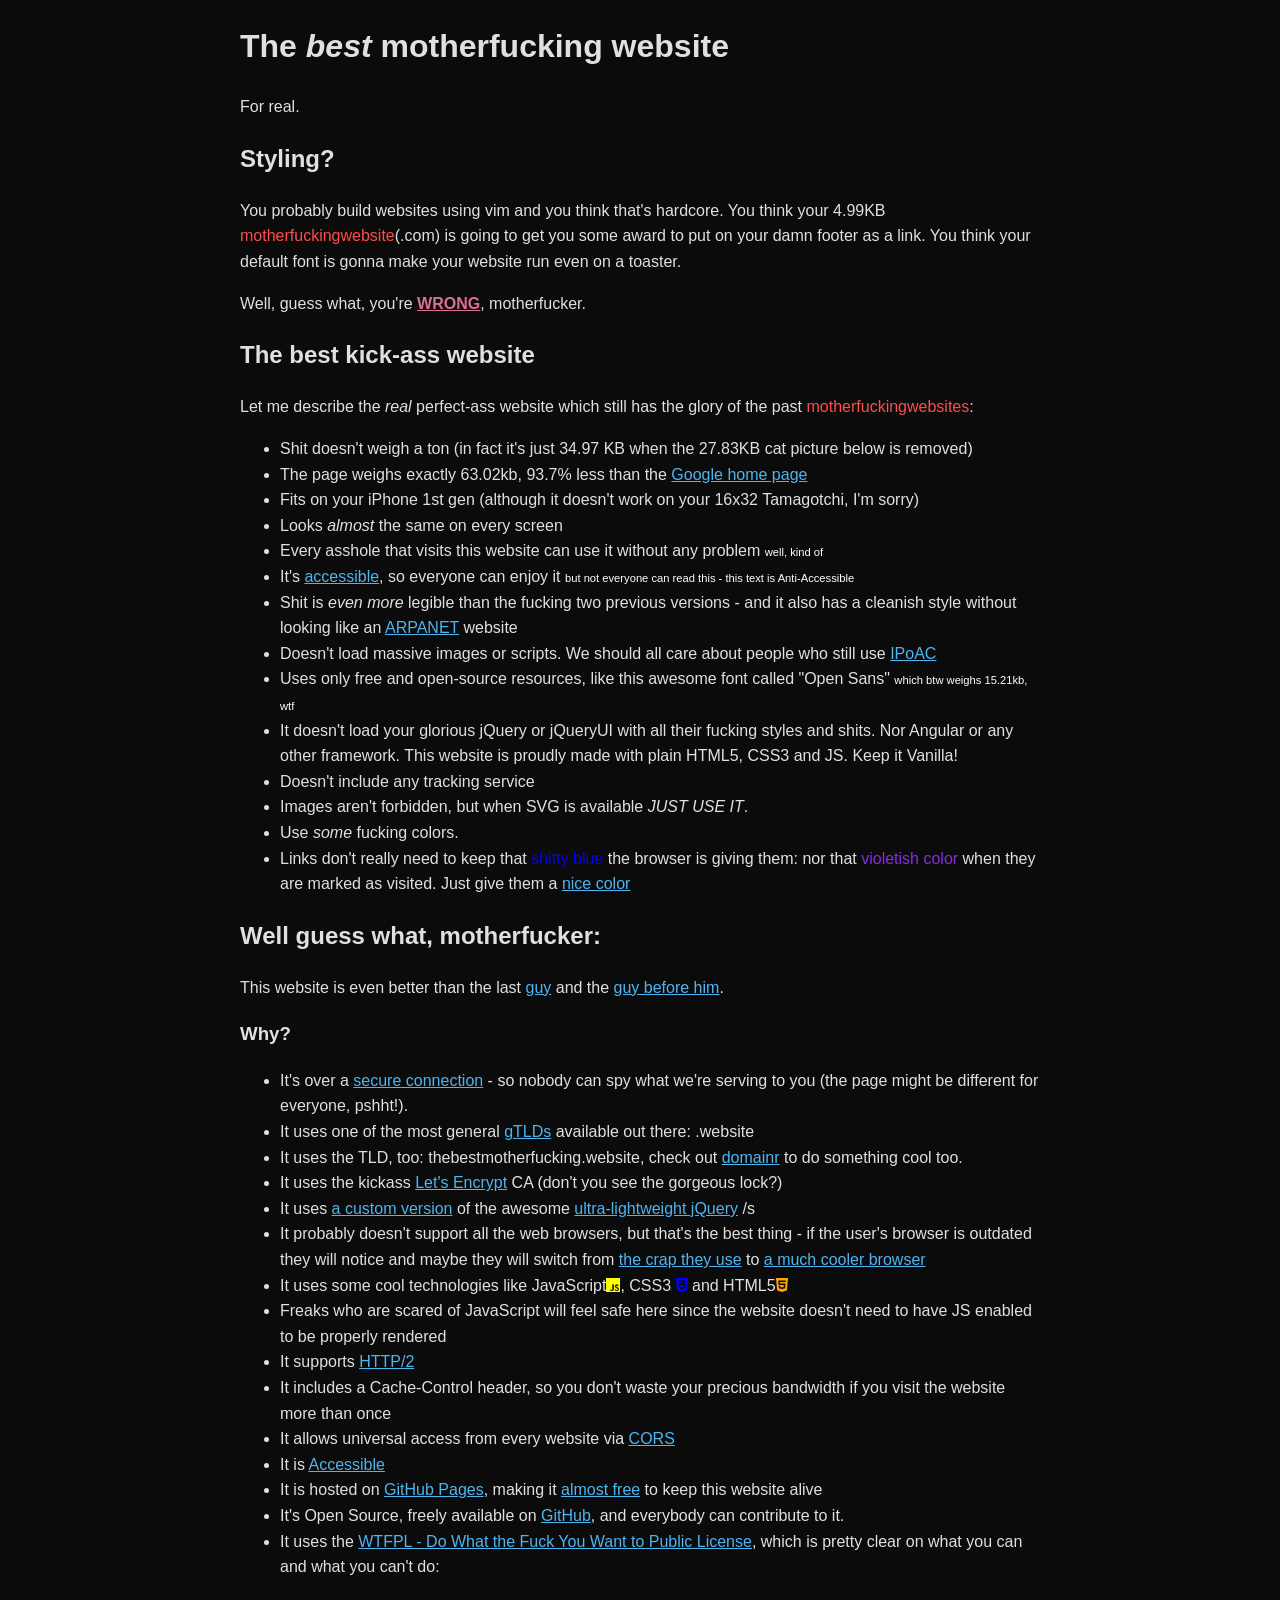
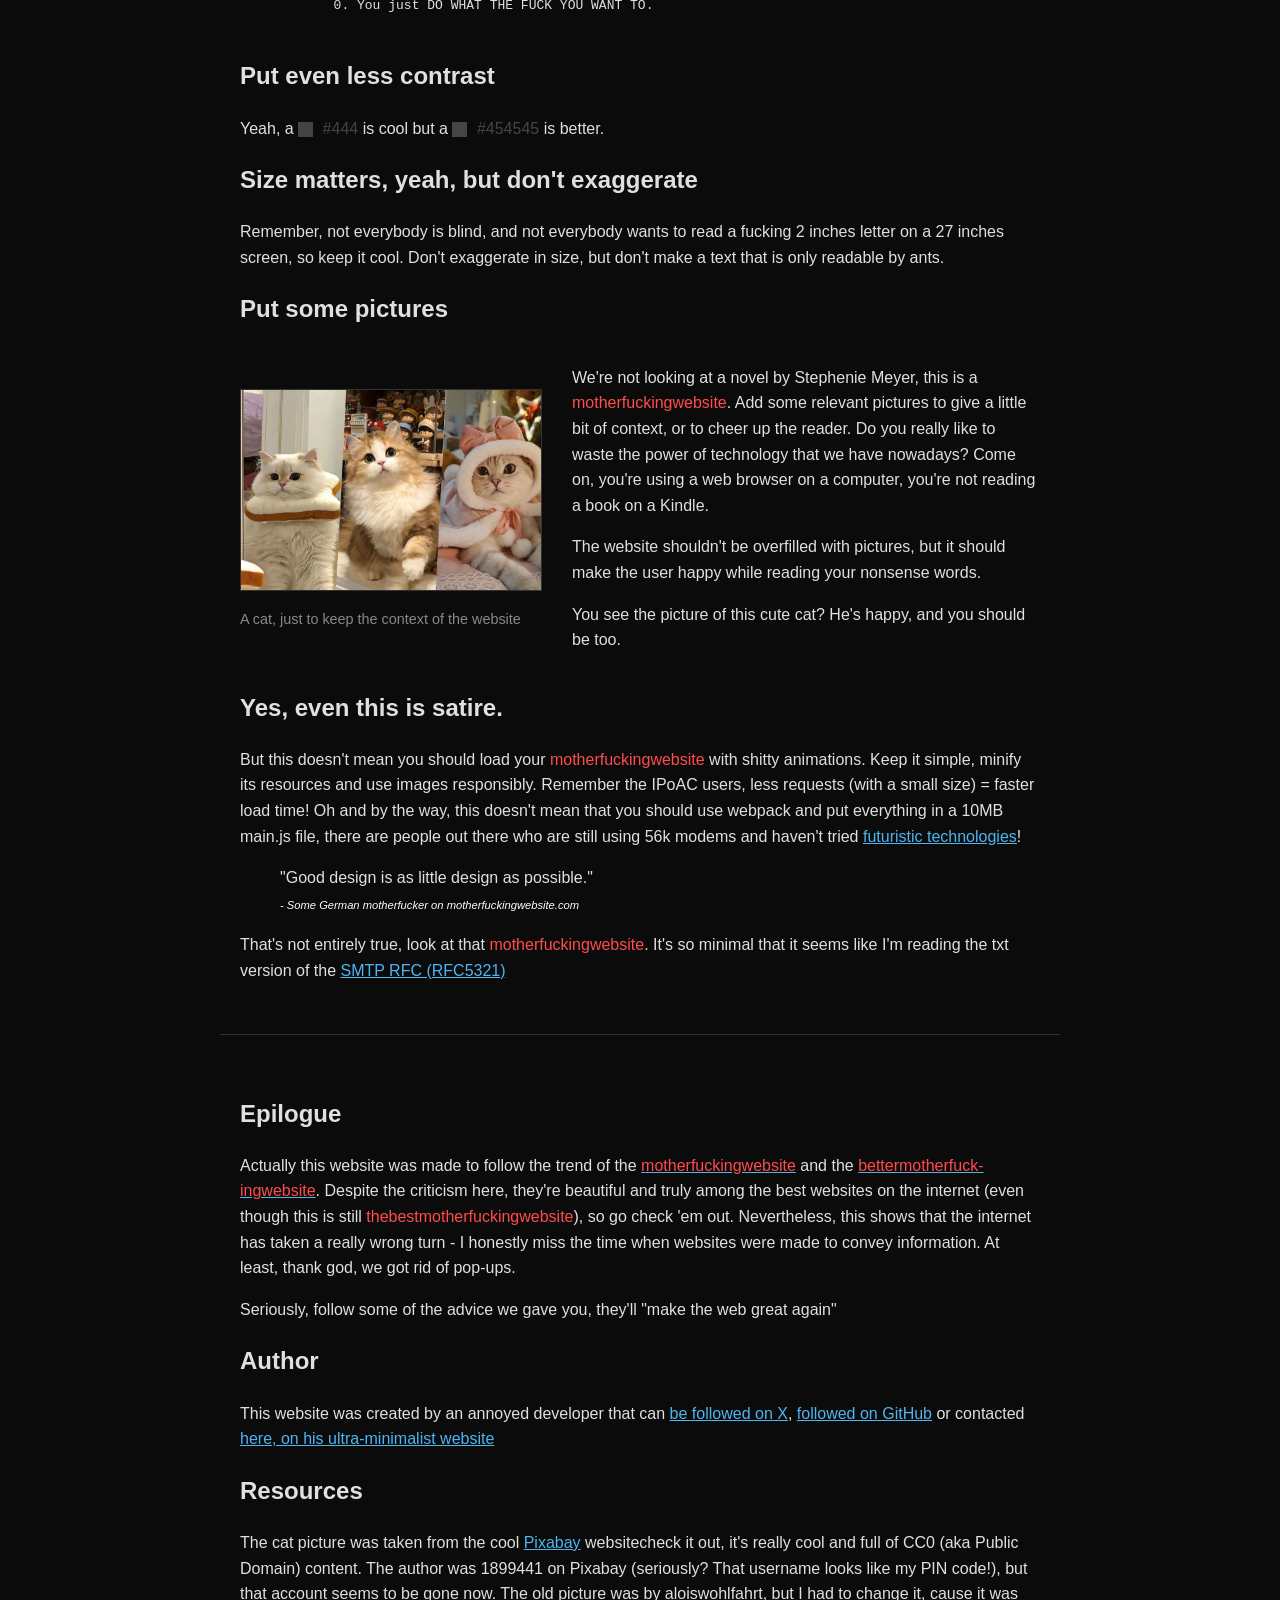
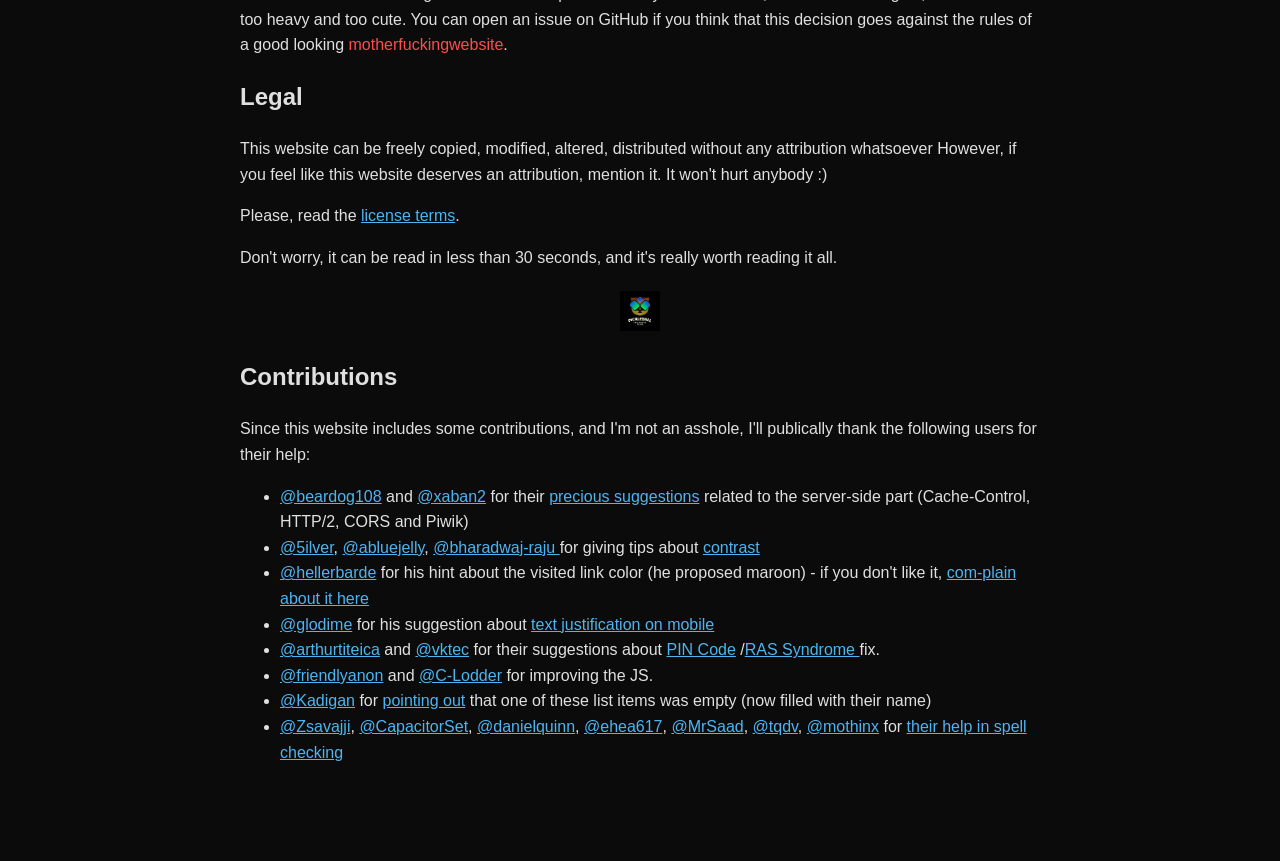
==== commit a6da9ac8: "update code" ====
--- a/Bai3/index.html
+++ b/Bai3/index.html
@@ -252,7 +252,7 @@
       <h2>Put some pictures</h2>
       <div id="t3">
         <figure>
-          <img src="anhmeo.jpg" alt="A cat" />
+          <img id="anh1" src="anhmeo.jpg" alt="A cat" />
           <figcaption>
             A cat, just to keep the context of the website
           </figcaption>
@@ -293,8 +293,12 @@
         >!
       </p>
       <blockquote>
-        "Good design is as little design as possible."
-        <cite>- Some German motherfucker on motherfuckingwebsite.com</cite>
+        "Good design is as little design as possible."<br />
+        <cite
+          ><small
+            >- Some German motherfucker on motherfuckingwebsite.com</small
+          ></cite
+        >
       </blockquote>
       <p>
         That's not entirely true, look at that
@@ -366,7 +370,11 @@
         Don't worry, it can be read in less than 30 seconds, and it's really
         worth reading it all.
       </p>
-
+      <div id="logo" style="text-align: center; margin: 20px 0">
+        <a href="https://kopimi.com/" target="_blank">
+          <img id="anh2" src="logo.jpg" alt="logo" />
+        </a>
+      </div>
       <h2>Contributions</h2>
       <p>
         Since this website includes some contributions, and I'm not an asshole,
--- a/Bai3/style.css
+++ b/Bai3/style.css
@@ -47,7 +47,7 @@
   flex-shrink: 0;
 }
 
-img {
+#anh1 {
   max-width: 100%;
   border: 1px solid #333;
   margin-top: 40px;
@@ -72,3 +72,8 @@
   align-items: flex-start;
   gap: 2rem;
 }
+#anh2 {
+  width: 40px;
+  height: auto;
+  filter: invert(1);
+}
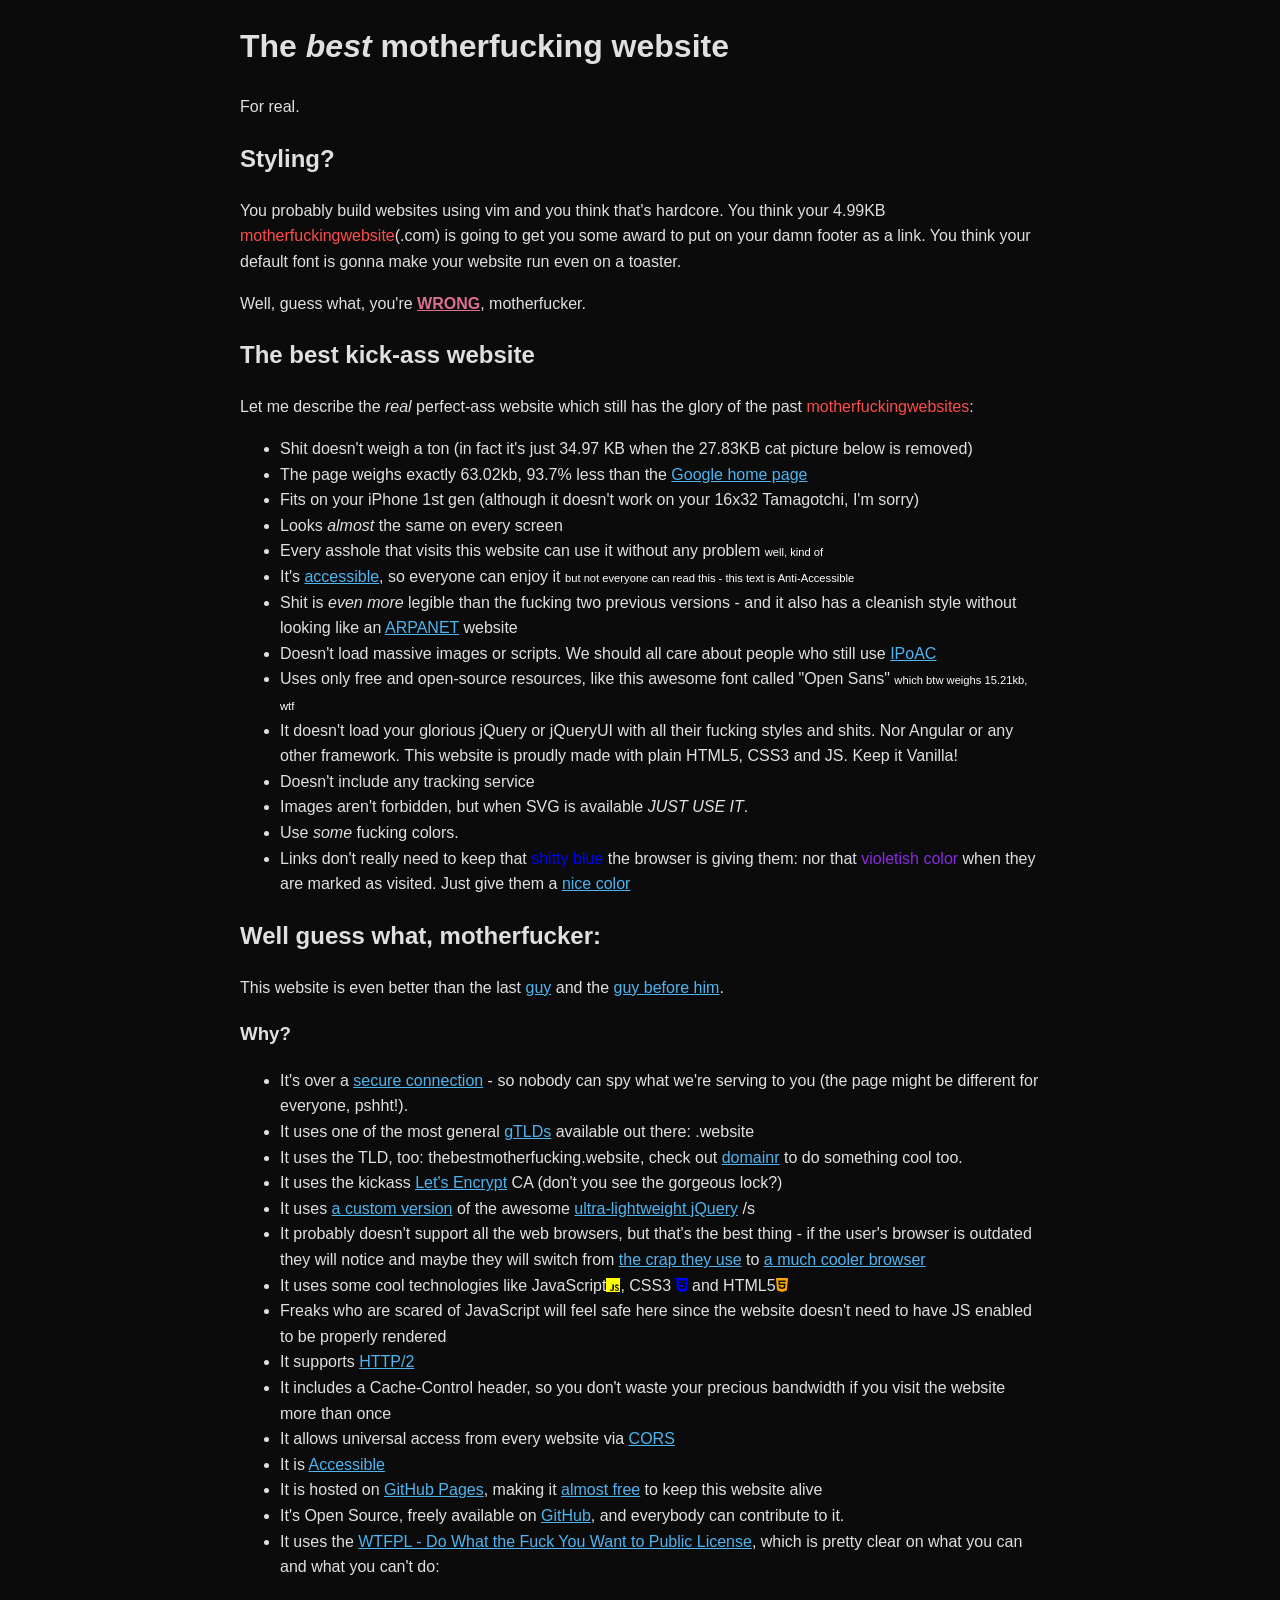
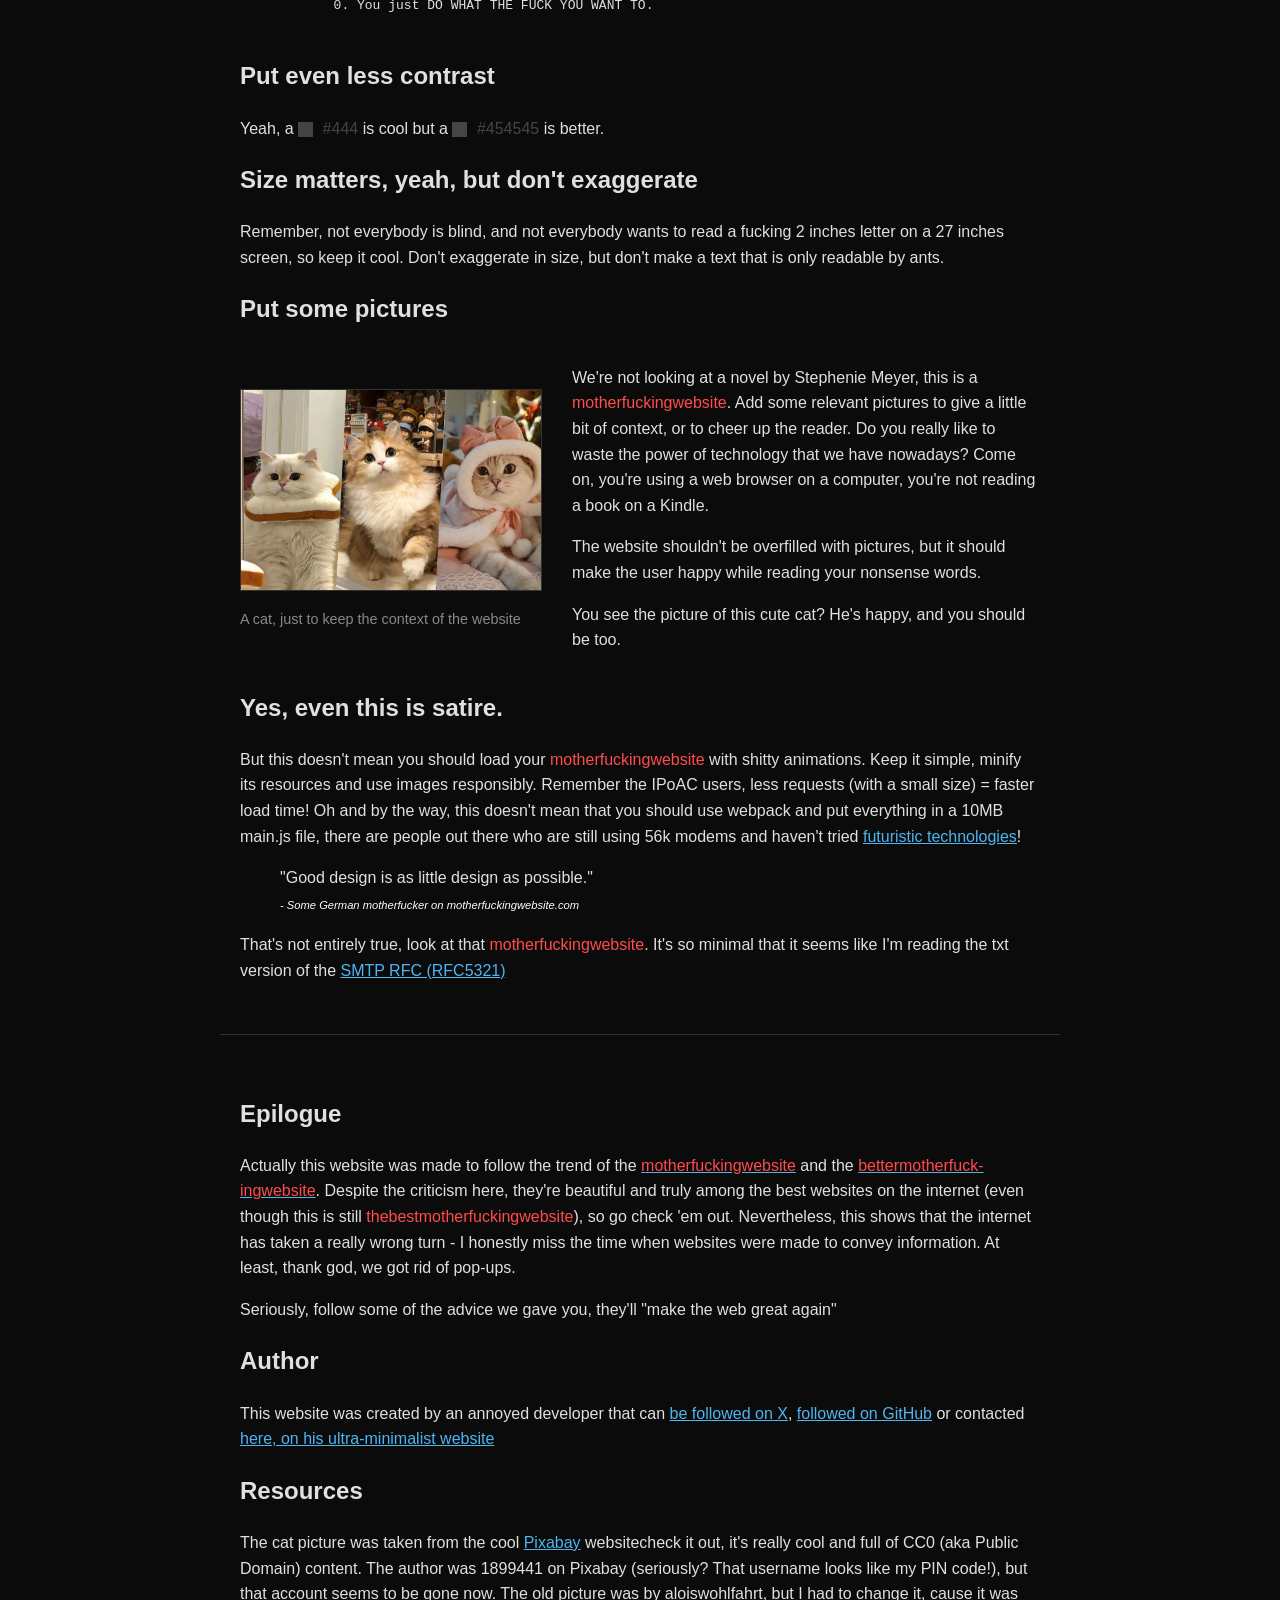
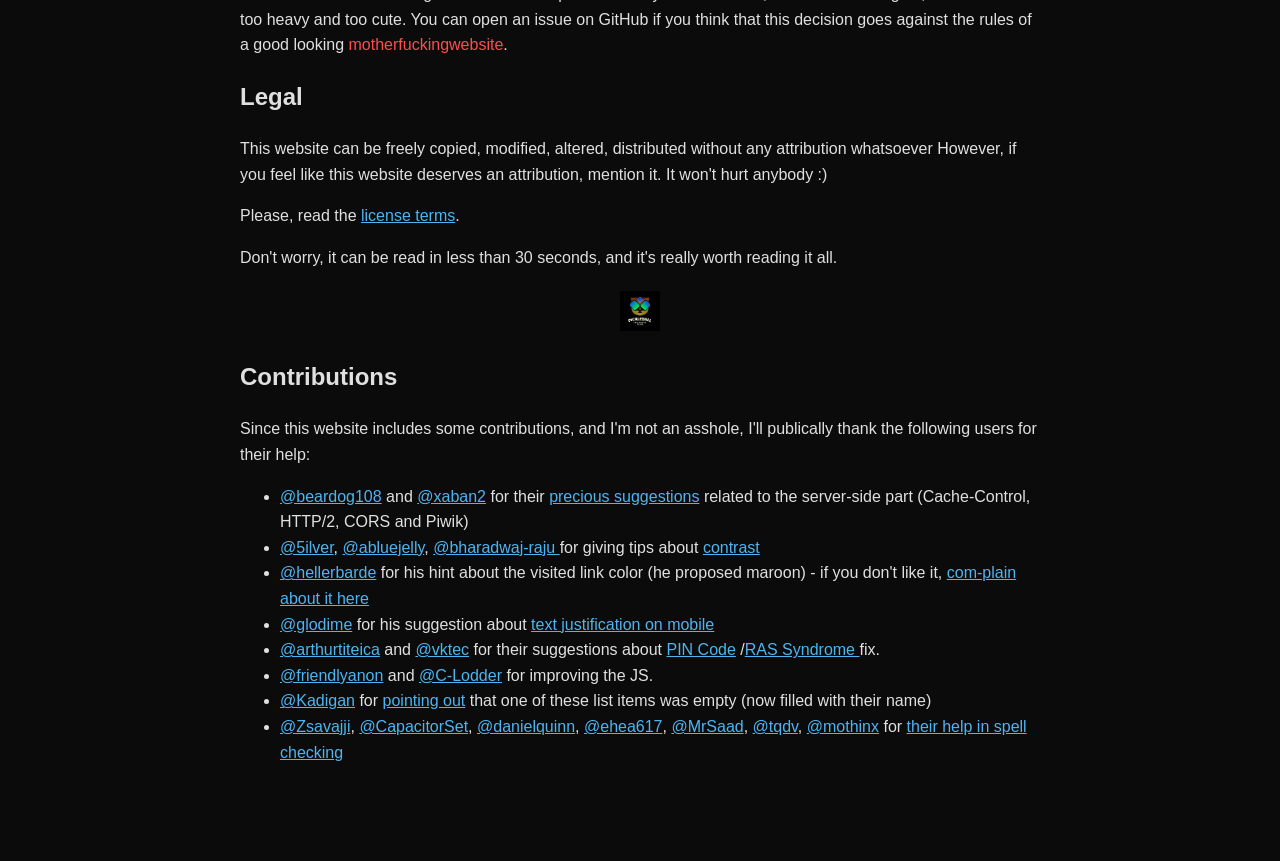
==== commit 82de0e22: "update code" ====
--- a/Bai3/index.html
+++ b/Bai3/index.html
@@ -92,7 +92,7 @@
           Images aren't forbidden, but when SVG is available
           <em>JUST USE IT</em>.
         </li>
-        <li>Use <em>some</em> fucking colors.</li>
+        <li>Use <em>some</em> fucking <span id="jscolor">colors</span>.</li>
         <li>
           Links don't really need to keep that
           <span style="color: blue">shitty blue</span> the browser is giving
